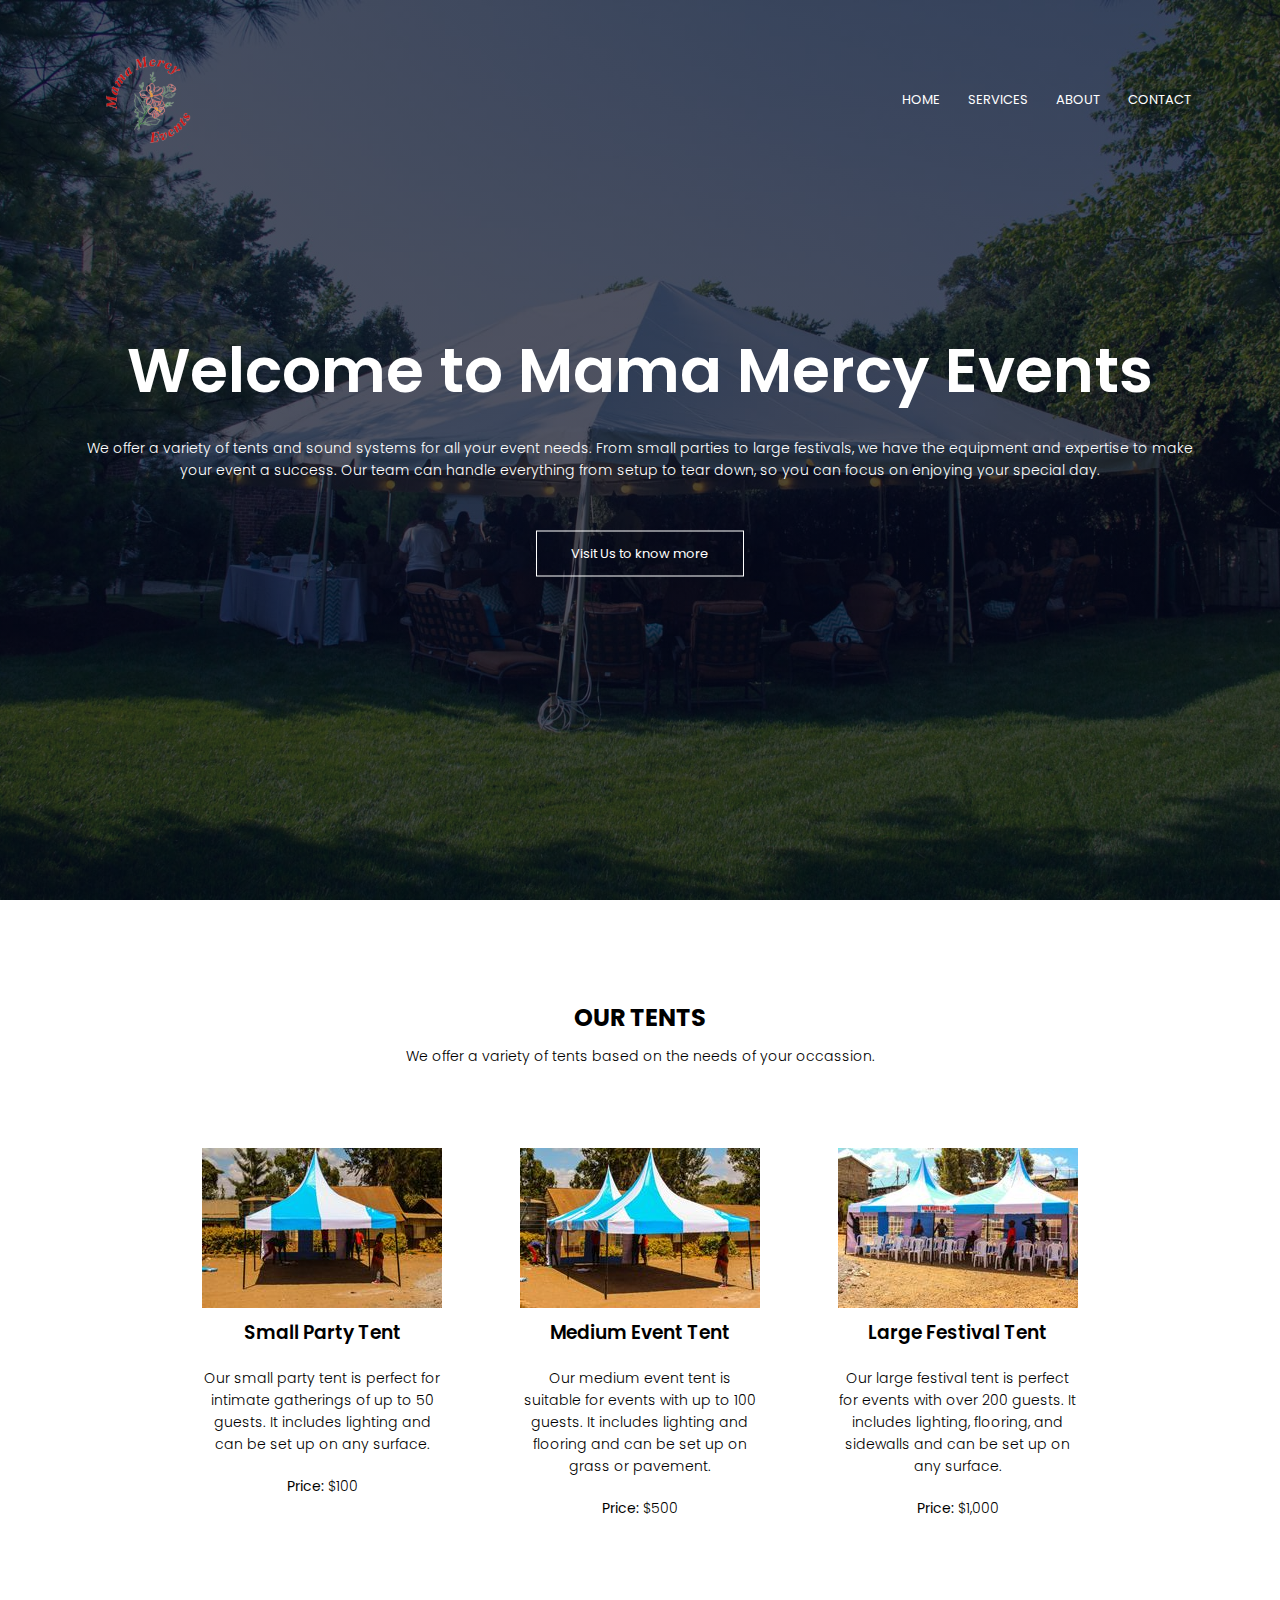
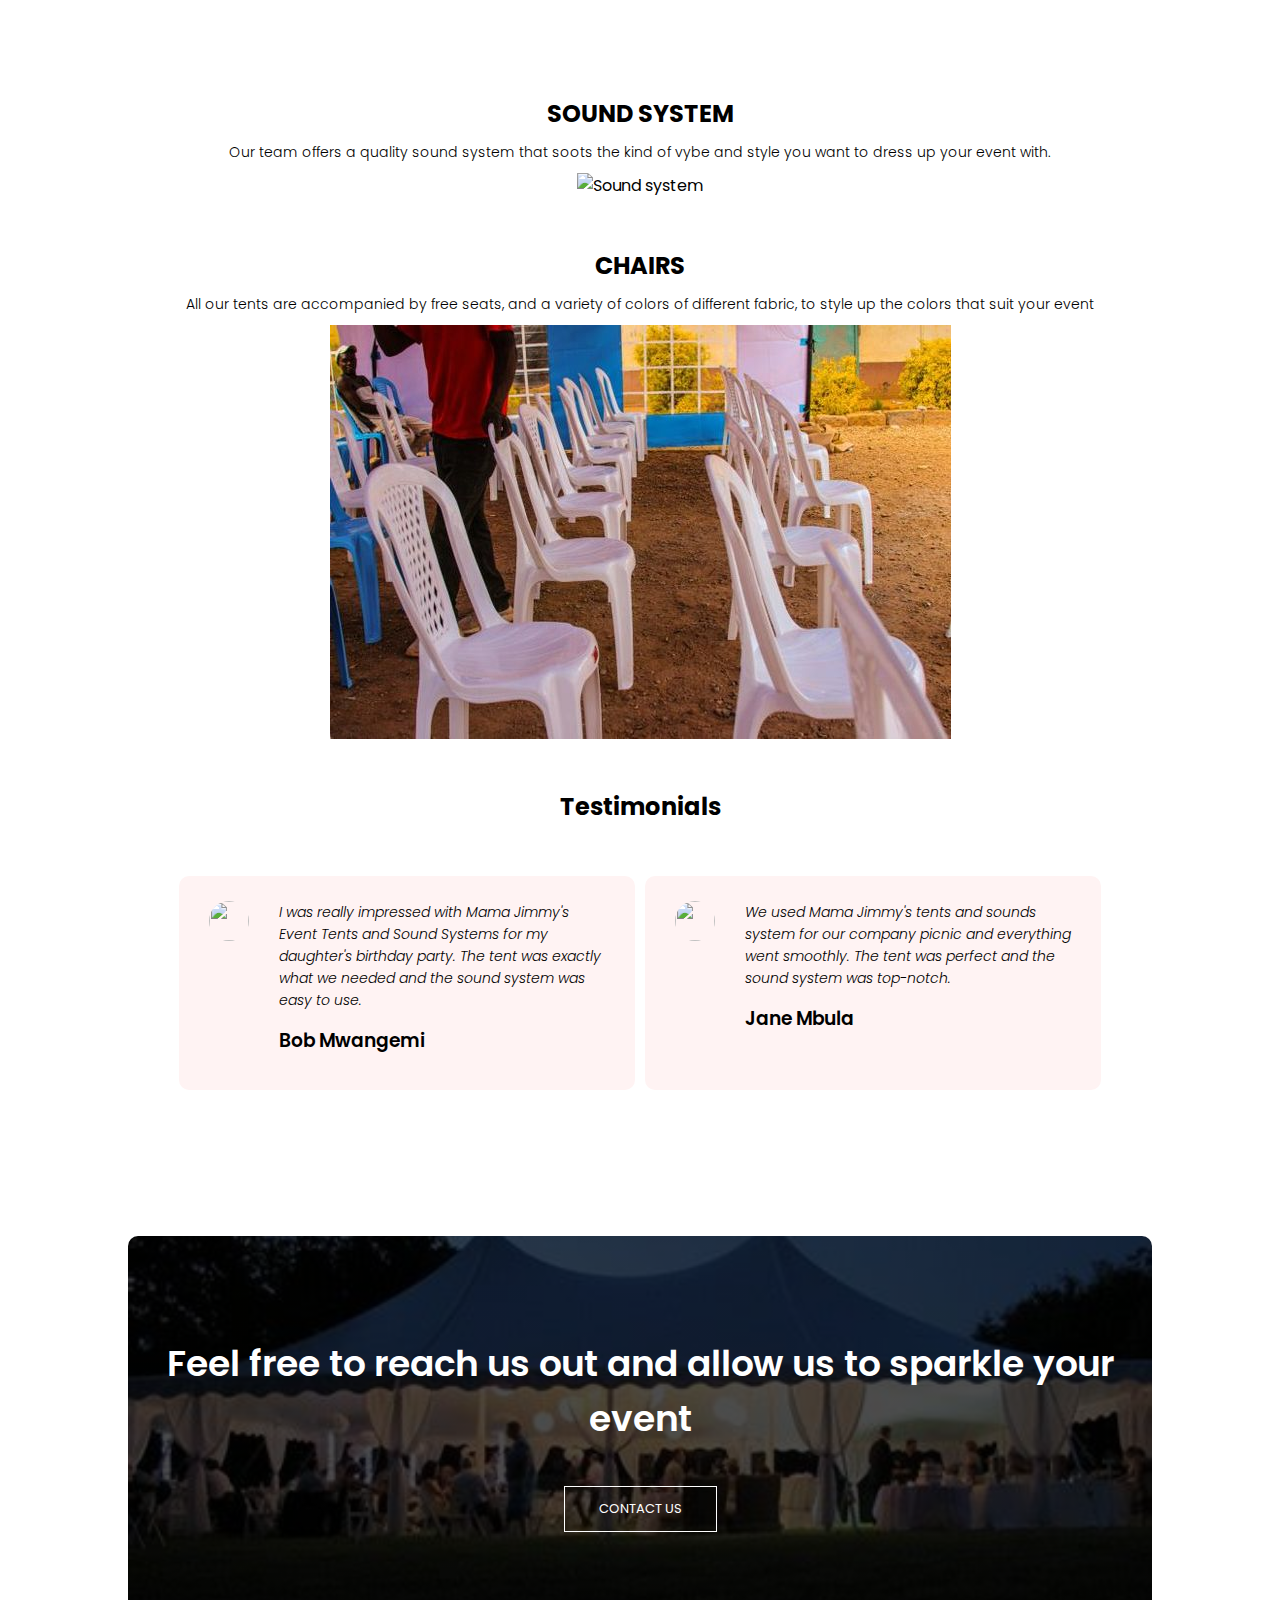
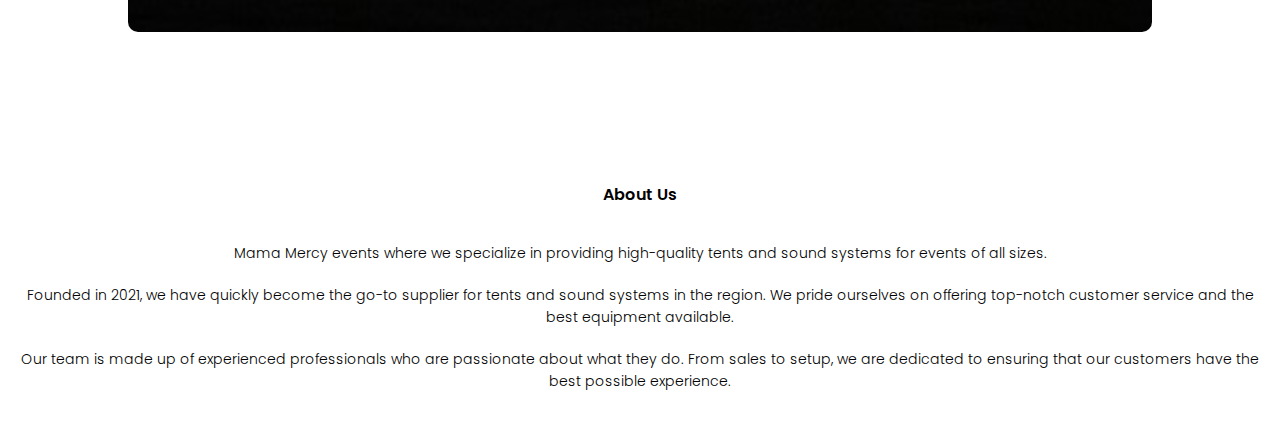
==== index.html @ 9362c0e6 "Tents website" ====
<DOCTYPE html>
<html>
<head>
    <meta name ="viewport" content= "with=device-width, initial-scale=1.0">
    <title>Mama Mercy Events</title>
    <link rel="stylesheet" href="style.css">
    <link rel="preconnect" href="https://fonts.googleapis.com"><link rel="preconnect" href="https://fonts.gstatic.com" crossorigin><link href="https://fonts.googleapis.com/css2?family=Poppins:ital,wght@0,300;0,400;0,600;0,700;1,100&display=swap" rel="stylesheet">
    <script src="https://kit.fontawesome.com/96eaae98c2.js" crossorigin="anonymous"></script>
    <body>
    <section class = "header">
        <nav>
            <a href="index.html"><img src="Images/final logo.png" alt=""></a>
            <div class="nav-links" id="navLinks">
                <i class="fa-solid fa-xmark" onclick="hideMenu()"></i>
                <ul>
                    <li><a href="index.html">HOME</a></li>
                    <li><a href="#tents">SERVICES</a></li>
                    <li><a href="about.html">ABOUT</a></li>
                    <li><a href="contact.html">CONTACT</a></li>

                </ul>
            </div>
            <i class="fa-solid fa-bars" onclick="showMenu()"></i>
        </nav>
    <div class="text-box">
        <h1>Welcome to Mama Mercy Events</h1>
        <p>We offer a variety of tents and sound systems for all your event needs. From small parties to large festivals, we have the equipment and expertise to make your event a success. Our team can handle everything from setup to tear down, so you can focus on enjoying your special day.</p>
        <a href="contact.html" class = "visit-btn">Visit Us to know more</a>
    </div>


    </section>
    <section class="tents" id="tents">
        <h2>OUR TENTS</h2>
        <p>We offer a variety of tents based on the needs of your occassion.</p>
        <div class = "row">
          <div class="tent-col">
            <img src="Images/small.jpg" alt="Small Party Tent" width = "240px" height="160px"/>
            <h3>Small Party Tent</h3>
            <p>Our small party tent is perfect for intimate gatherings of up to 50 guests. It includes lighting and can be set up on any surface. </p>
            <p><strong>Price:</strong> $100</p>
          </div>
          <div class="tent-col">
            <img src="Images/medium.jpg" alt="Medium Event Tent"  width = "240px" height="160px"/>
            <h3>Medium Event Tent</h3>
            <p>Our medium event tent is suitable for events with up to 100 guests. It includes lighting and flooring and can be set up on grass or pavement. </p>
            <p><strong>Price:</strong> $500</p>
          </div>
          <div class="tent-col">
            <img src="Images/large.jpg" alt="Large Festival Tent" width = "240px" height="160px"/>
            <h3>Large Festival Tent</h3>
            <p>Our large festival tent is perfect for events with over 200 guests. It includes lighting, flooring, and sidewalls and can be set up on any surface. </p>
            <p><strong>Price:</strong> $1,000</p>
          </div>
        </div>
      </section>
      <section class="sound">
        <h2> SOUND SYSTEM</h2>
        <p> Our team offers a quality sound system that soots the kind of vybe and style you want to dress up your event with. </p> 
        <img src="" alt="Sound system" />
      </section>
      <section class="chairs">
        <h2> CHAIRS</h2>
        <p> All our tents are accompanied by free seats, and a variety of colors of different fabric, to style up the colors that suit your event  </p>    
        <img src="Images/chairs.jpg" alt="Chairs" />
           
      </section>
      <section class="testimonials">
        <h2> Testimonials</h2>
        <div class = "row">
            <div class = "test-col">
                <img src="">
                <div>
                    <p><em>I was really impressed with  Mama Jimmy's Event Tents and Sound Systems for my daughter's birthday party. The tent was exactly what we needed and the sound system was easy to use.</em></p>
                    <h3>Bob Mwangemi</h3>
                    <i class="fa-solid fa-star"></i>
                    <i class="fa-solid fa-star"></i>
                    <i class="fa-solid fa-star"></i>
                    <i class="fa-solid fa-star"></i>
                    <i class="fa-solid fa-star"></i>
                </div>

            </div>
            <div class = "test-col">
                <img src="">
                <div>
                    <p><em>We used Mama Jimmy's tents and sounds system for our company picnic and everything went smoothly. The tent was perfect and the sound system was top-notch.</em></p>
                    <h3>Jane Mbula</h3>
                    <i class="fa-solid fa-star"></i>
                    <i class="fa-solid fa-star"></i>
                    <i class="fa-solid fa-star"></i>
                    <i class="fa-solid fa-star"></i>
                    <i class="fa-solid fa-star-half-stroke"></i>
                </div>
            </div
        </div>
            
      </section>
      <section class = "cta">
        <h1>Feel free to reach us out and allow us to sparkle your event</h1>
        <a href="contact.html" class="visit-btn">CONTACT US</a>
    
      </section>
      <section class = "footer">
        <h4>About Us</h4>
          <p>Mama Mercy events where we specialize in providing high-quality tents and sound systems for events of all sizes. </p>  
             <p>Founded in 2021, we have quickly become the go-to supplier for tents and sound systems in the region. We pride ourselves on offering top-notch customer service and the best equipment available.</p>
              <p>Our team is made up of experienced professionals who are passionate about what they do. From sales to setup, we are dedicated to ensuring that our customers have the best possible experience.</p> 
        <div class = "icons">
            <i class="fa-brands fa-facebook"></i>
            <i class="fa-brands fa-twitter"></i>
            <i class="fa-brands fa-instagram"></i>

        </div>
      </section>








<!--------Javascript for Toggle Menu------->
    <script>

        var navLinks = document.getElementById("navLinks");

        function showMenu(){
            navLinks.style.right = "0";
        }
            function hideMenu(){
            navLinks.style.right = "-200px";
        }
    </script>
</body>
</html>
---- style.css ----
*{
    margin: 0;
    padding: 0;
    font-family:'Poppins', sans-serif;
}
.header{
    min-height: 100vh;
    width: 100%;
    background-image:linear-gradient(rgba(4,9,30,0.7), rgba(4,9,30,0.7)), url(Images/Background.jpg) ;
    background-size: cover;
    background-position: center;
    position: relative;
}

nav{
    display: flex;
    padding: 2% 6%;
    justify-content: space-between ;
    align-items: center;
    

}

nav img{
    width: 150px;

}

.nav-links{
    flex: 1;
    text-align: right;
}
 .nav-links ul li{
    list-style: none;
    display: inline-block;
    padding: 8px 12px;
    position: relative;
}
.nav-links ul li a{
    color: white;
    text-decoration: none;
    font-size: 13px;
}

.nav-links ul li::after{
    content: '';
    width: 0%;
    height: 2px;
    background: #f44336;
    display: block;
    margin: auto;
    transition: 0.5s;
}
.nav-links ul li:hover::after{
    width: 100%;

}

.text-box{
    width: 90%;
    color: #fff;
    position: absolute;
    top: 50%;
    left: 50%;
    transform: translate(-50%, -50%);
    text-align: center;
}

.text-box h1{
    font-size: 62px;
}
.text-box p{
    margin: 10px 0 40px;
    font-size: 14px;
    color: #fff;
}

.visit-btn{
    display: inline-block;
    text-decoration: none;
    color: #fff;
    border: 1px solid #fff;
    padding: 12px 34px;
    font-size: 13px;
    background: transparent;
    position: relative;
    cursor: pointer;
}
.visit-btn:hover{
    border: 1px solid #f44336;
    background: #f44336;
    transition: 1s;

}

nav .fa{
    display: none;    /* x and bar are still shown */
}
@media(max-width: 700px)
    {
    .text-box h1{
        font-size: 20px ;
    }
    .nav-links ul li{
        display: block;
    }
    .nav-links{
        position: fixed;
        background: #f44336;
        height: 100vh;
        width: 200px;
        top: 0;
        right: -200px;
        text-align: left;
        z-index: 2;
        transition: 1s;
    }
    nav .fa{
        display: block;
        color: #fff;
        margin: 10px;
        font-size: 22px;
        cursor: pointer;
    }
    .nav-links ul{
        padding: 30px;

    }
}
/*-----------tents -------*/
.tents{
    width: 80%;
    margin: auto;
    text-align: center;
    padding-top: 100px ;
    background-color: white;
    background-position: 0%;
    background-size: auto;
}
h1{
    font-size: 36px;
    font-weight: 600;
}
p{
    font-size: 14px;
    font-weight: 300;
    line-height: 22px;
    padding: 10px ;
}

.row{
    margin: 5%;
    display: flex;
    justify-content: space-between;
}
.tent-col{
    flex-basis: 31% ;
    background: white;
    border-radius: 10px;
    margin-bottom: 5%;
    padding: 20px 12px;
    box-sizing: border-box ;
    transition: 0.5s;
}

h3{
    text-align: center;
    font-weight: 600;
    margin: 10px 0 ;
}

.tent-col:hover{
    box-shadow:0 0 20px 0px rgba(0,0,0,0.2);
}

@media (max-width:700px) {
    .row{
        flex-direction: column;
    }
}

.sound{
    width: 80%;
    margin: auto;
    text-align: center;
    padding-top: 50px;
}
.chairs{
    width: 80%;
    margin: auto;
    text-align: center;
    padding-top: 50px;
}
.testimonials{
    width: 80%;
    margin: auto;
    text-align: center;
    padding-top: 50px;
}
.test-col{
    flex-basis: 44%;
    border-radius: 10px;
    margin-bottom: 5%;
    text-align: left;
    background: #fff3f3;
    padding: 25px;
    cursor: pointer;
    display: flex;
}
.test-col img{
    height: 40px;
    margin-left: 5px;
    margin-right: 30px;
    border-radius: 50%;
}
.test-col p{
    padding: 0;
}
.test-col h3{
    margin-top: 15px;
    text-align: left;
}
.test-col .fa{     /* change stars color*/
    color: #f44336;
}

@media(max-width: 700px){
    .test-col img{
        margin-left: 0px;
        margin-right: 15px;
    }
}

.cta{
    margin: 100px auto;
    width: 80%;
    background-image: linear-gradient(rgba(0,0,0,0.7), rgba(0,0,0,0.7)), url(Images/background.jpeg);
    background-position: center;
    background-size: cover;
    border-radius: 10px;
    text-align: center;
    padding: 100px 0;
}
.cta h1{
    color: #fff;
    margin-bottom: 40px;
    padding: 0;
}

@media(max-width: 700px){
    .cta h1{
        font-size: 24px;
    }
}
.footer{
    width: 100%;
    text-align: center;
    padding: 30px 0;
}
.footer h4{
    margin-bottom: 25px;
    margin-top: 20px;
    font-weight: 600;
}
.icons .fa{
    color: #f44336;
    margin: 0 13px;
    cursor: pointer;
    padding: 18px 0;
}

/*about us page*/
.sub-header{
    height: 100vh;
    width: 100%;
    background-image: linear-gradient(rgba(4,9,30,0.7), rgba(4,9,30,0.7)),url(Images/Background2.jpeg);
    background-position: center;
    background-size: cover;
    text-align: center;
    color: #fff;
}
.sub-header h1{
    margin-top: 100px;
}
.about-us{
    width: 80%;
    margin: auto;
    padding-top: 80px;
    padding-bottom: 50px;
    display: flex;
   
}

.about-col{
    flex-basis: 48%;
    padding: 30px 2px;
   
}

.about-col img{
    width: 100%;
    height: 50%;
}
.about-col h1{
    padding: 0;
}
.about-col p{
    padding: 15px;
}
.red-btn{
    border: 1px solid #f44336;
    background: transparent;
    color: #f44336;
}
.red-btn:hover{
    color: #fff;
}

/*contact page*/
.location{
    width: 80%;
    margin: auto;
    padding: 80px 0 ;
}
.location iframe{
    width: 100%;
}
.contact-us{
    width: 80%;
    margin: aut0;
}
.contact-col{
    flex-basis: 48;
    margin-bottom: 30px;
    text-align: center;
}
.contact-col div{
    display: flex;
    align-items: center;
    margin-bottom: 40px;
}
.contact-col div .fa{
    font-size: 28px;
    color: #f44336;
    margin: 10px;
    margin-right: 30px;
}
.contact-col div p{
    padding: 0;
}
.contact-col div h5{
    font-size: 20px;
    margin-bottom: 5px;
    color: #555;
    font-weight: 400;

}

.contact-col input, .contact-col textarea{
    width: 100%;
    padding: 15px;
    margin-bottom: 17px;
    outline: none;
    border: 1px solid #ccc;
    display: flex;
    box-sizing: border-box;
}
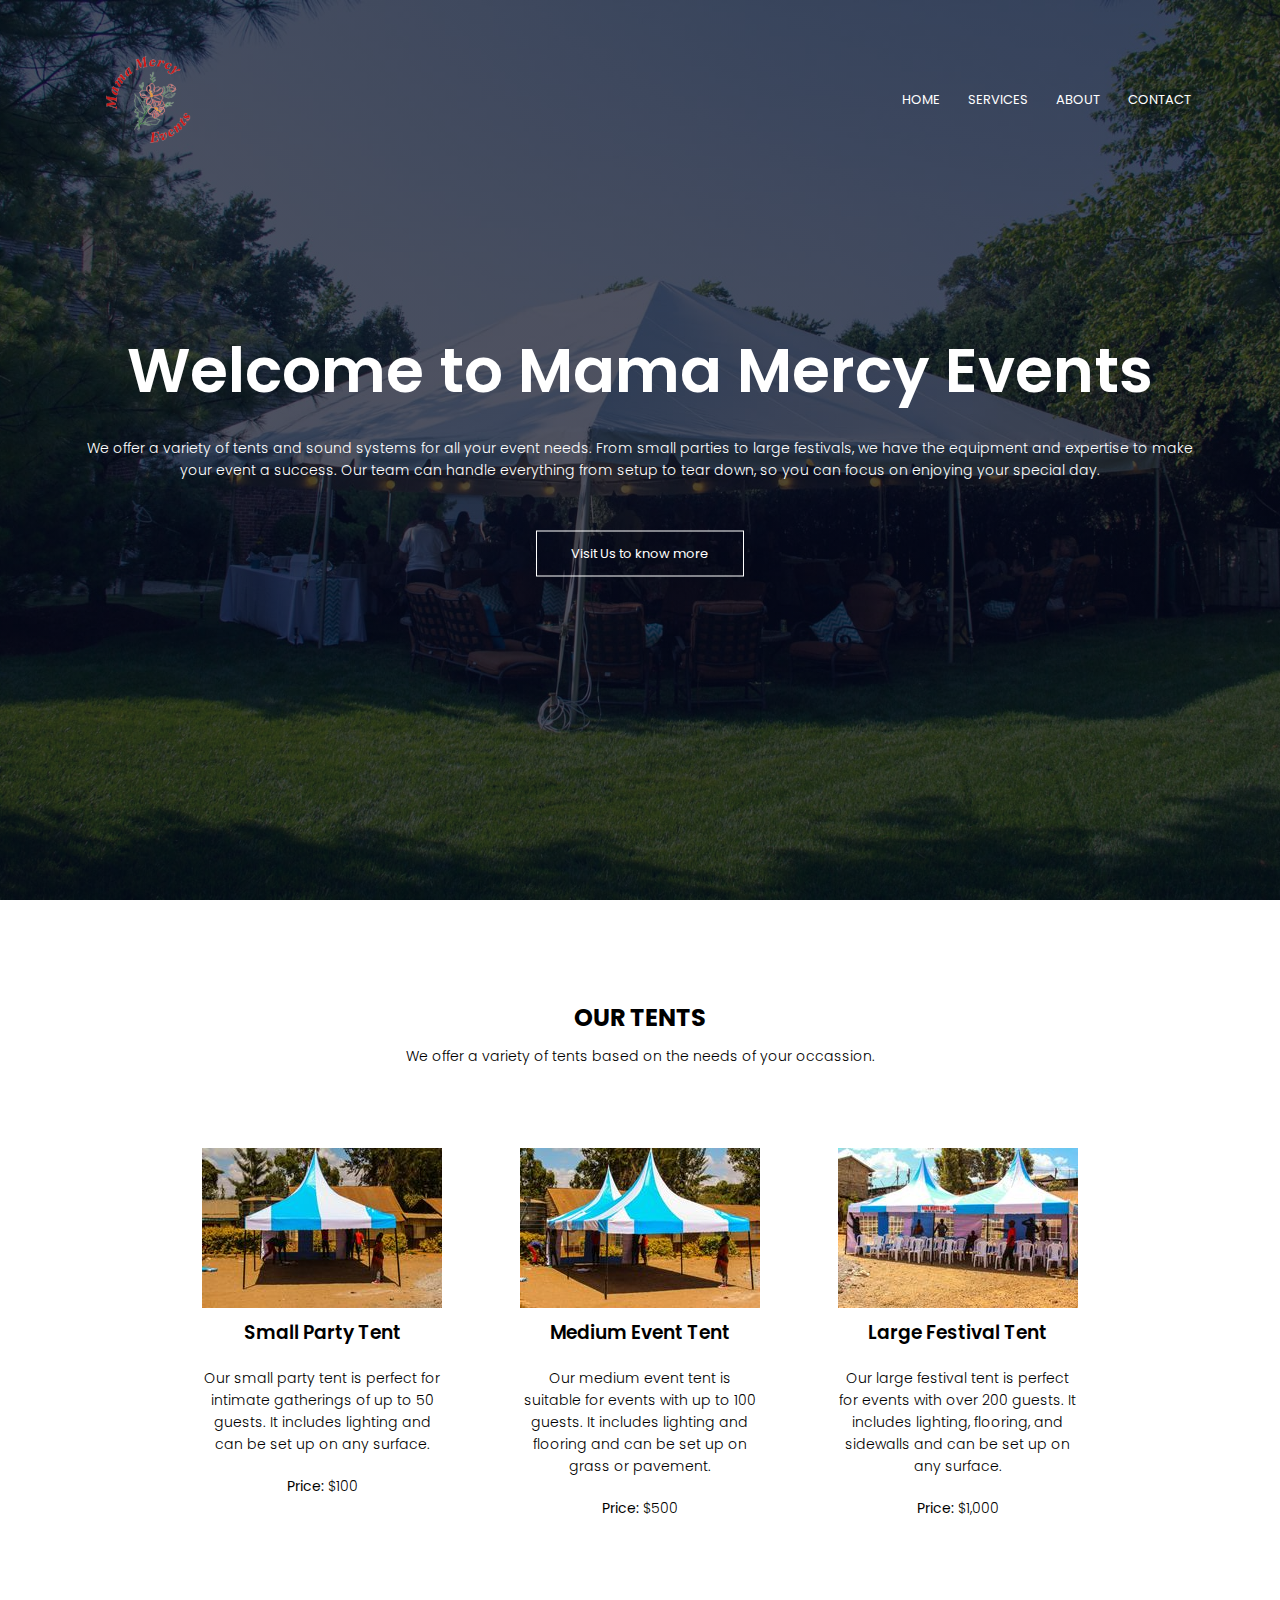
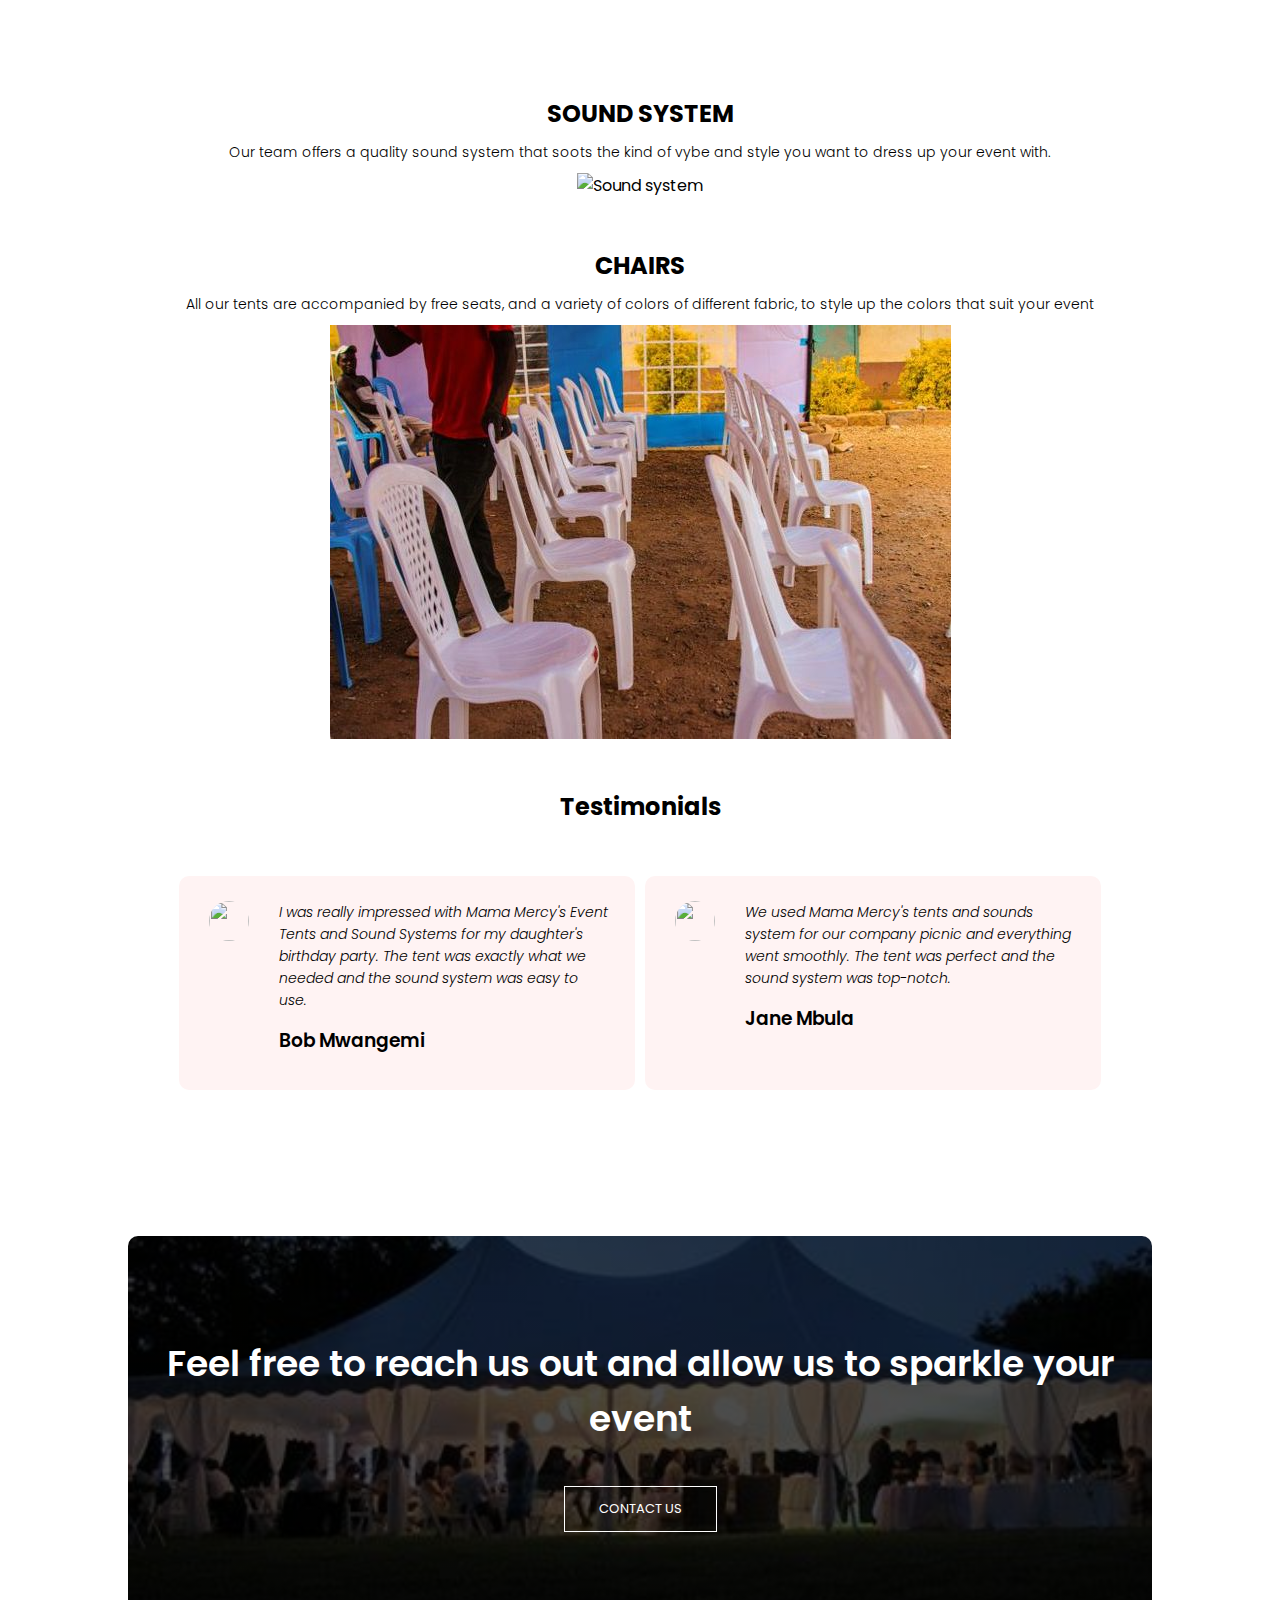
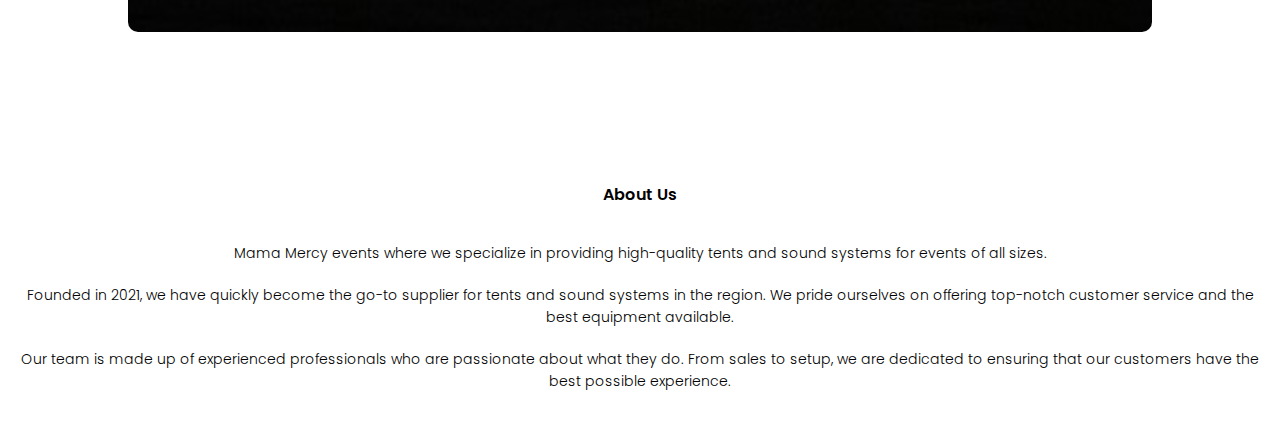
==== commit cd05eb4e: "changed index.html" ====
--- a/index.html
+++ b/index.html
@@ -71,7 +71,7 @@
             <div class = "test-col">
                 <img src="">
                 <div>
-                    <p><em>I was really impressed with  Mama Jimmy's Event Tents and Sound Systems for my daughter's birthday party. The tent was exactly what we needed and the sound system was easy to use.</em></p>
+                    <p><em>I was really impressed with  Mama Mercy's Event Tents and Sound Systems for my daughter's birthday party. The tent was exactly what we needed and the sound system was easy to use.</em></p>
                     <h3>Bob Mwangemi</h3>
                     <i class="fa-solid fa-star"></i>
                     <i class="fa-solid fa-star"></i>
@@ -84,7 +84,7 @@
             <div class = "test-col">
                 <img src="">
                 <div>
-                    <p><em>We used Mama Jimmy's tents and sounds system for our company picnic and everything went smoothly. The tent was perfect and the sound system was top-notch.</em></p>
+                    <p><em>We used Mama Mercy's tents and sounds system for our company picnic and everything went smoothly. The tent was perfect and the sound system was top-notch.</em></p>
                     <h3>Jane Mbula</h3>
                     <i class="fa-solid fa-star"></i>
                     <i class="fa-solid fa-star"></i>
--- a/style.css
+++ b/style.css
@@ -262,11 +262,15 @@
     margin-top: 20px;
     font-weight: 600;
 }
-.icons .fa{
-    color: #f44336;
+.icons {
+    /* color: #f44336;
     margin: 0 13px;
     cursor: pointer;
-    padding: 18px 0;
+    padding: 18px 0; */
+    display : flex;
+    justify-content : space-between;
+    padding-left: 35%;
+    padding-right: 35%;
 }
 
 /*about us page*/
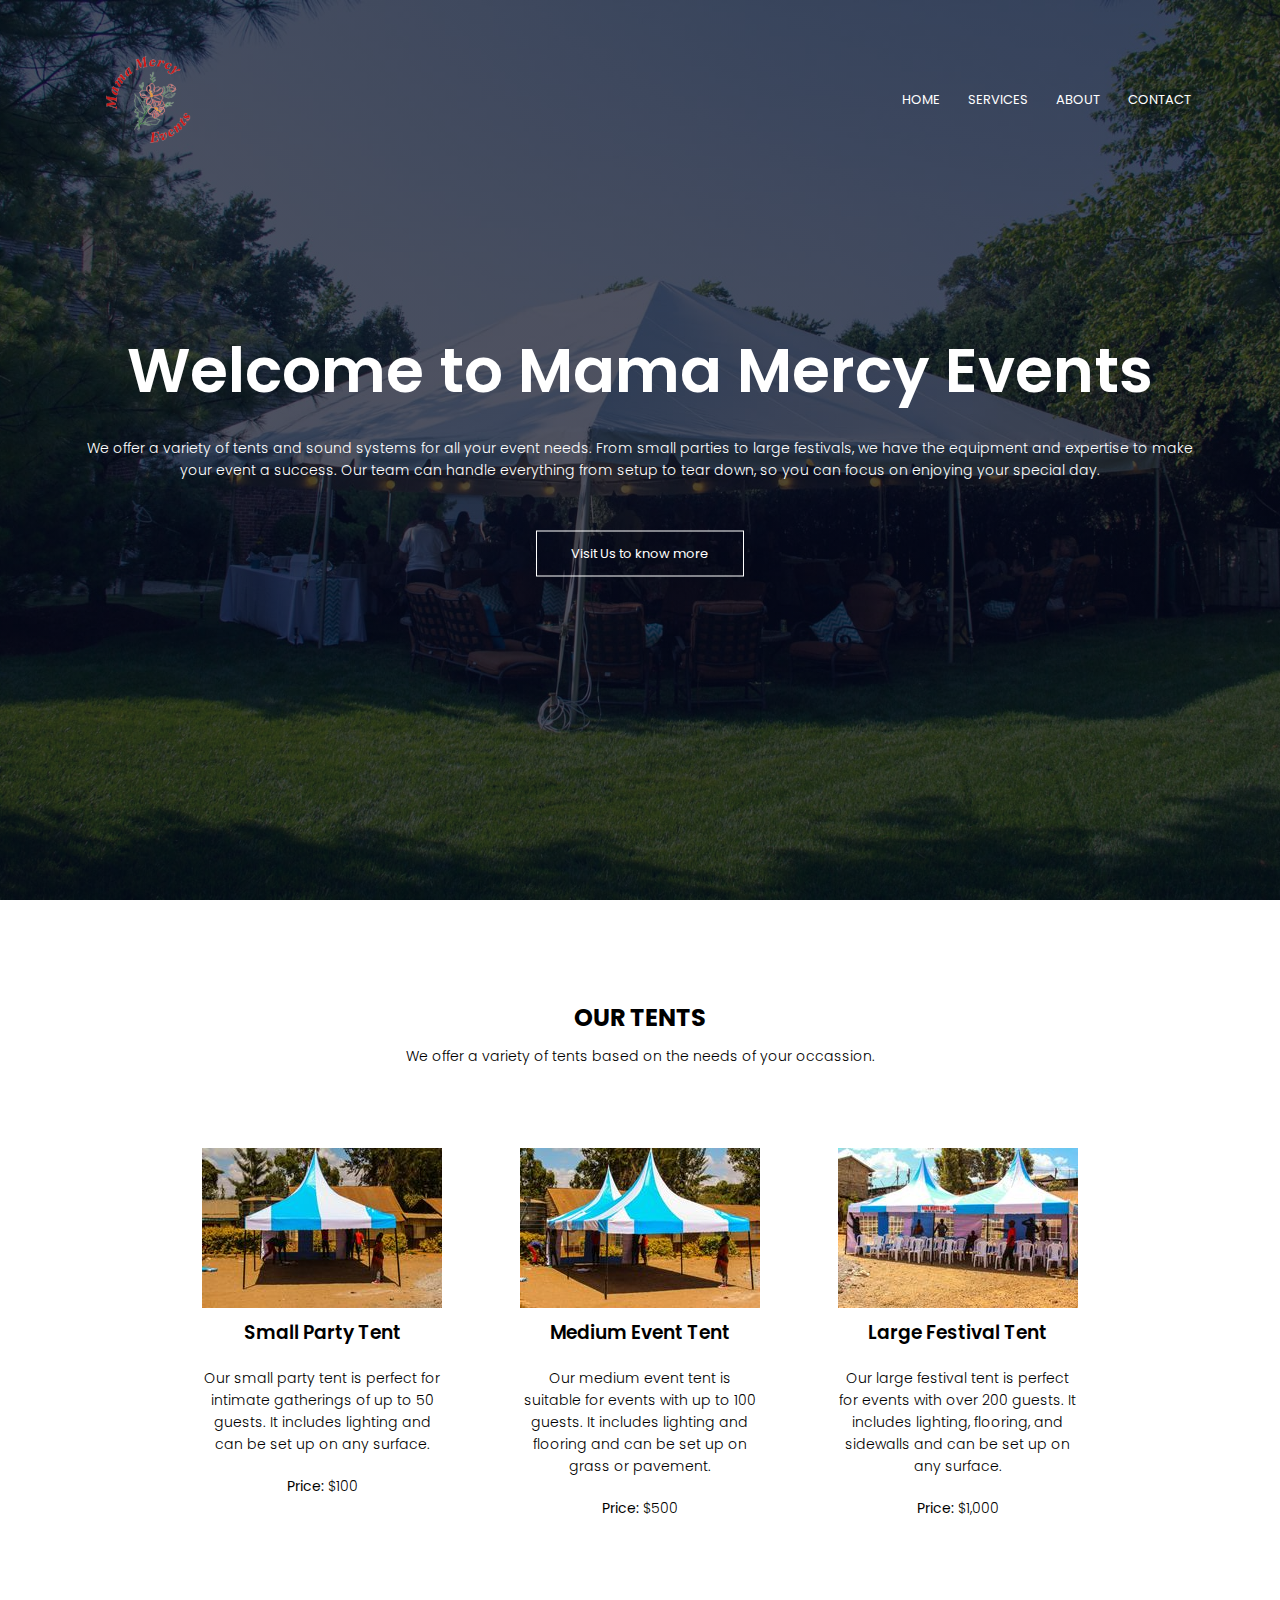
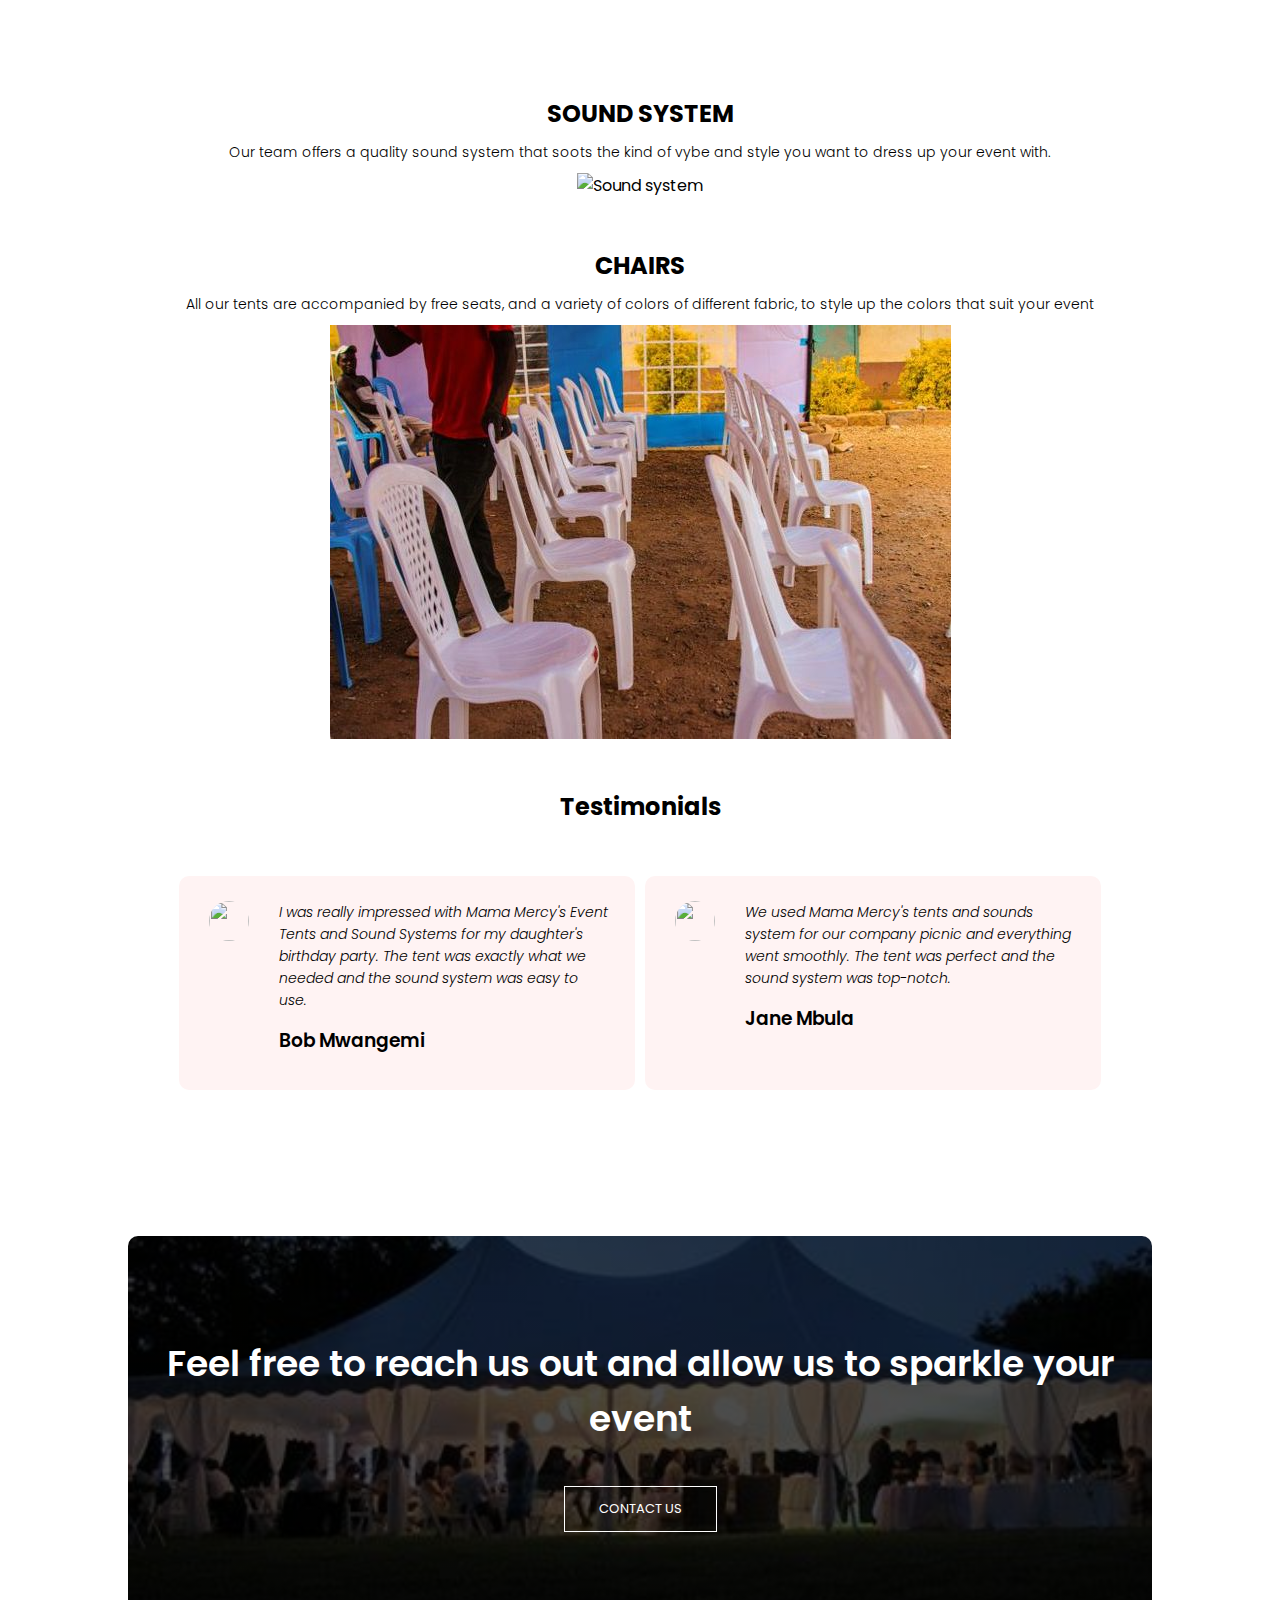
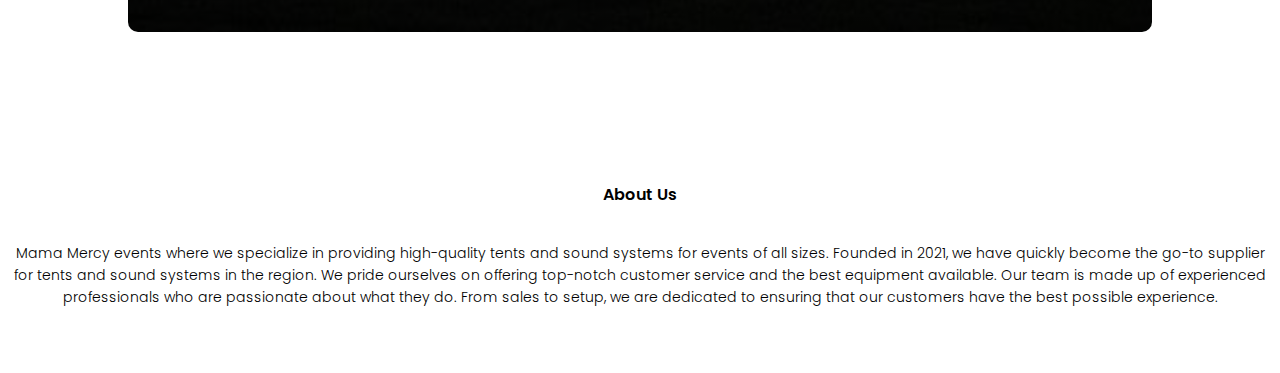
==== commit 4c9f0996: "Contact changes" ====
--- a/index.html
+++ b/index.html
@@ -103,9 +103,9 @@
       </section>
       <section class = "footer">
         <h4>About Us</h4>
-          <p>Mama Mercy events where we specialize in providing high-quality tents and sound systems for events of all sizes. </p>  
-             <p>Founded in 2021, we have quickly become the go-to supplier for tents and sound systems in the region. We pride ourselves on offering top-notch customer service and the best equipment available.</p>
-              <p>Our team is made up of experienced professionals who are passionate about what they do. From sales to setup, we are dedicated to ensuring that our customers have the best possible experience.</p> 
+          <p>Mama Mercy events where we specialize in providing high-quality tents and sound systems for events of all sizes.
+             Founded in 2021, we have quickly become the go-to supplier for tents and sound systems in the region. We pride ourselves on offering top-notch customer service and the best equipment available.
+              Our team is made up of experienced professionals who are passionate about what they do. From sales to setup, we are dedicated to ensuring that our customers have the best possible experience.</p> <br>
         <div class = "icons">
             <i class="fa-brands fa-facebook"></i>
             <i class="fa-brands fa-twitter"></i>
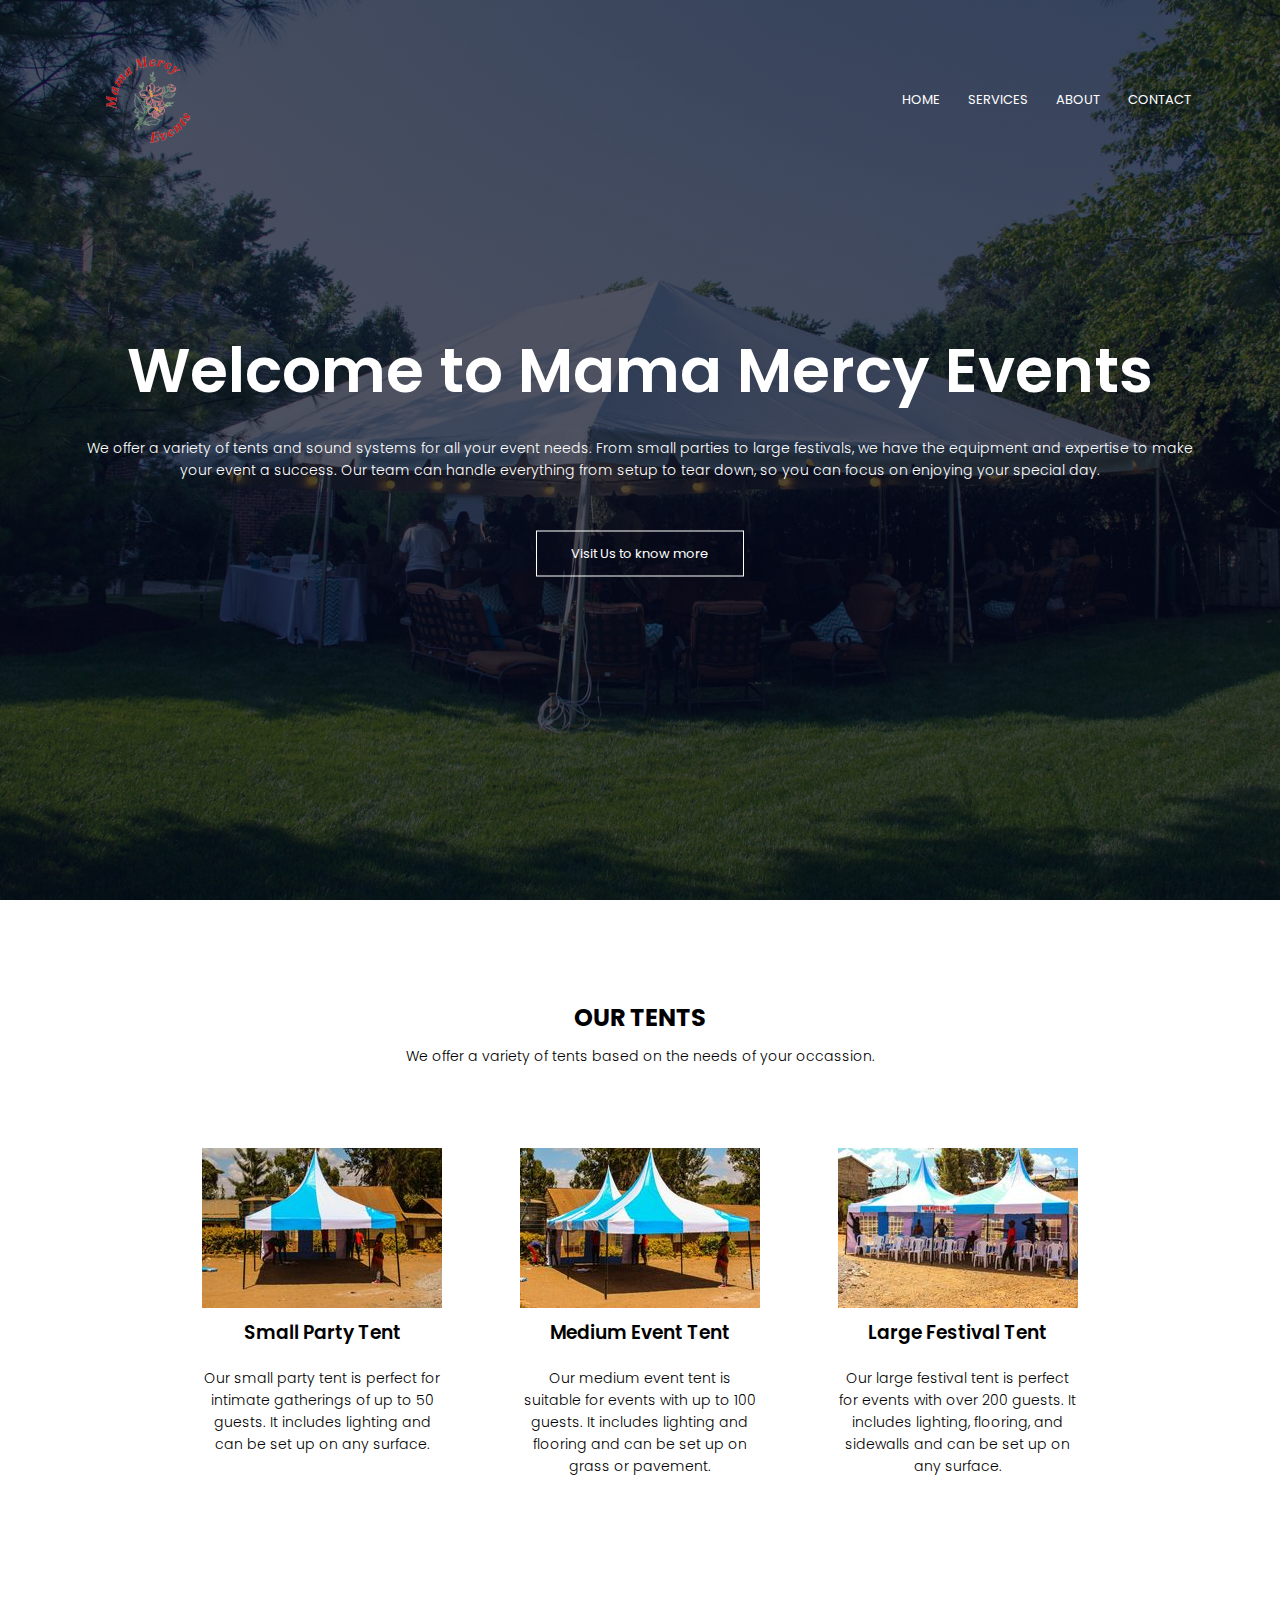
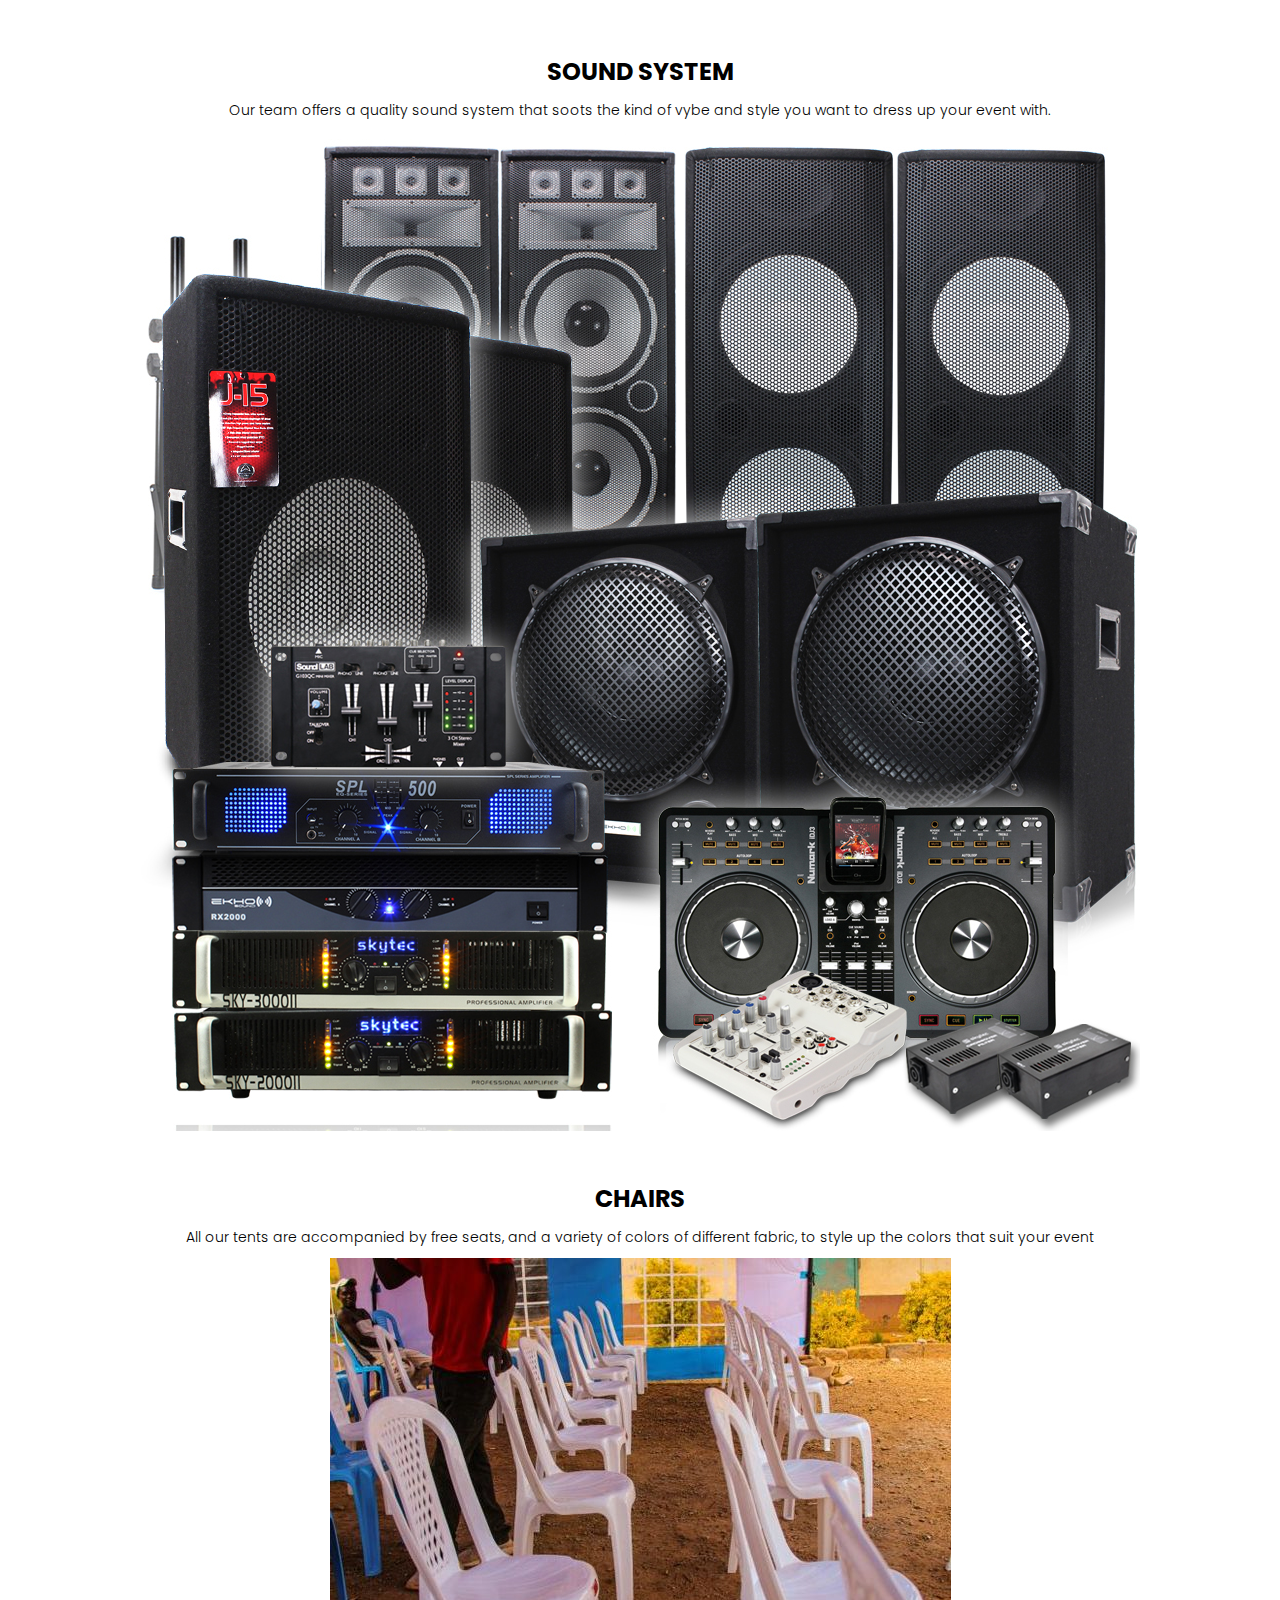
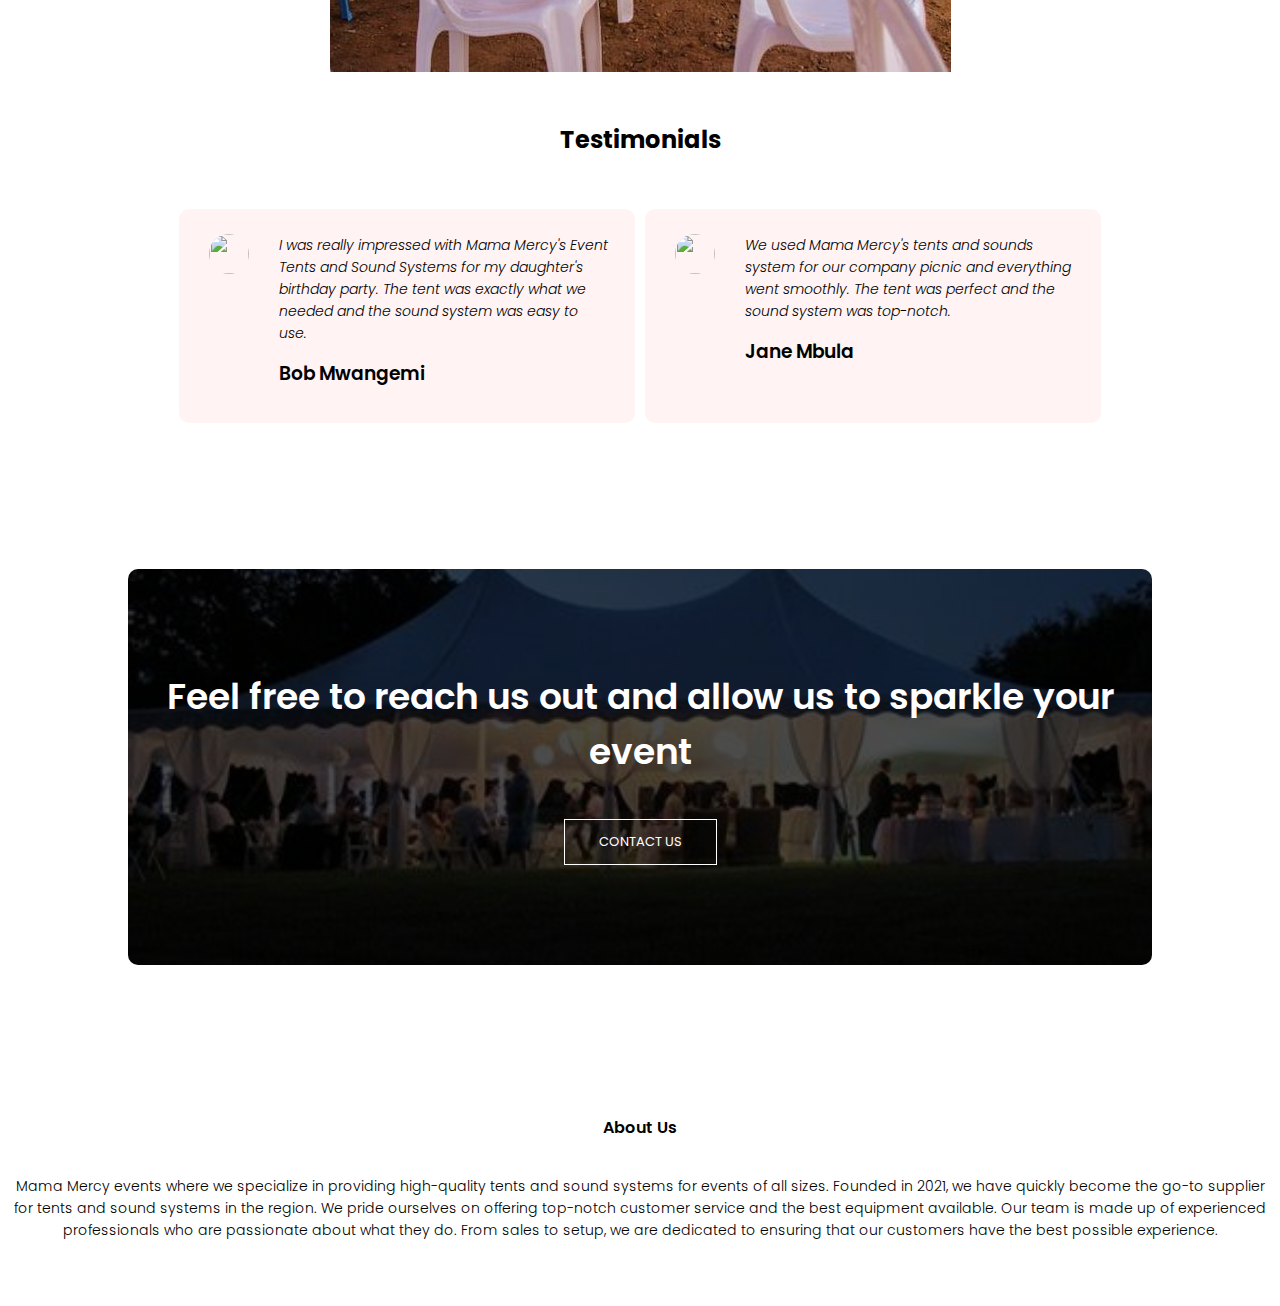
==== commit 355041dc: "Made changes to index" ====
--- a/index.html
+++ b/index.html
@@ -38,26 +38,23 @@
             <img src="Images/small.jpg" alt="Small Party Tent" width = "240px" height="160px"/>
             <h3>Small Party Tent</h3>
             <p>Our small party tent is perfect for intimate gatherings of up to 50 guests. It includes lighting and can be set up on any surface. </p>
-            <p><strong>Price:</strong> $100</p>
           </div>
           <div class="tent-col">
             <img src="Images/medium.jpg" alt="Medium Event Tent"  width = "240px" height="160px"/>
             <h3>Medium Event Tent</h3>
             <p>Our medium event tent is suitable for events with up to 100 guests. It includes lighting and flooring and can be set up on grass or pavement. </p>
-            <p><strong>Price:</strong> $500</p>
           </div>
           <div class="tent-col">
             <img src="Images/large.jpg" alt="Large Festival Tent" width = "240px" height="160px"/>
             <h3>Large Festival Tent</h3>
             <p>Our large festival tent is perfect for events with over 200 guests. It includes lighting, flooring, and sidewalls and can be set up on any surface. </p>
-            <p><strong>Price:</strong> $1,000</p>
           </div>
         </div>
       </section>
       <section class="sound">
         <h2> SOUND SYSTEM</h2>
         <p> Our team offers a quality sound system that soots the kind of vybe and style you want to dress up your event with. </p> 
-        <img src="" alt="Sound system" />
+        <img src="Images/speaker.jpeg" alt="Sound system" />
       </section>
       <section class="chairs">
         <h2> CHAIRS</h2>
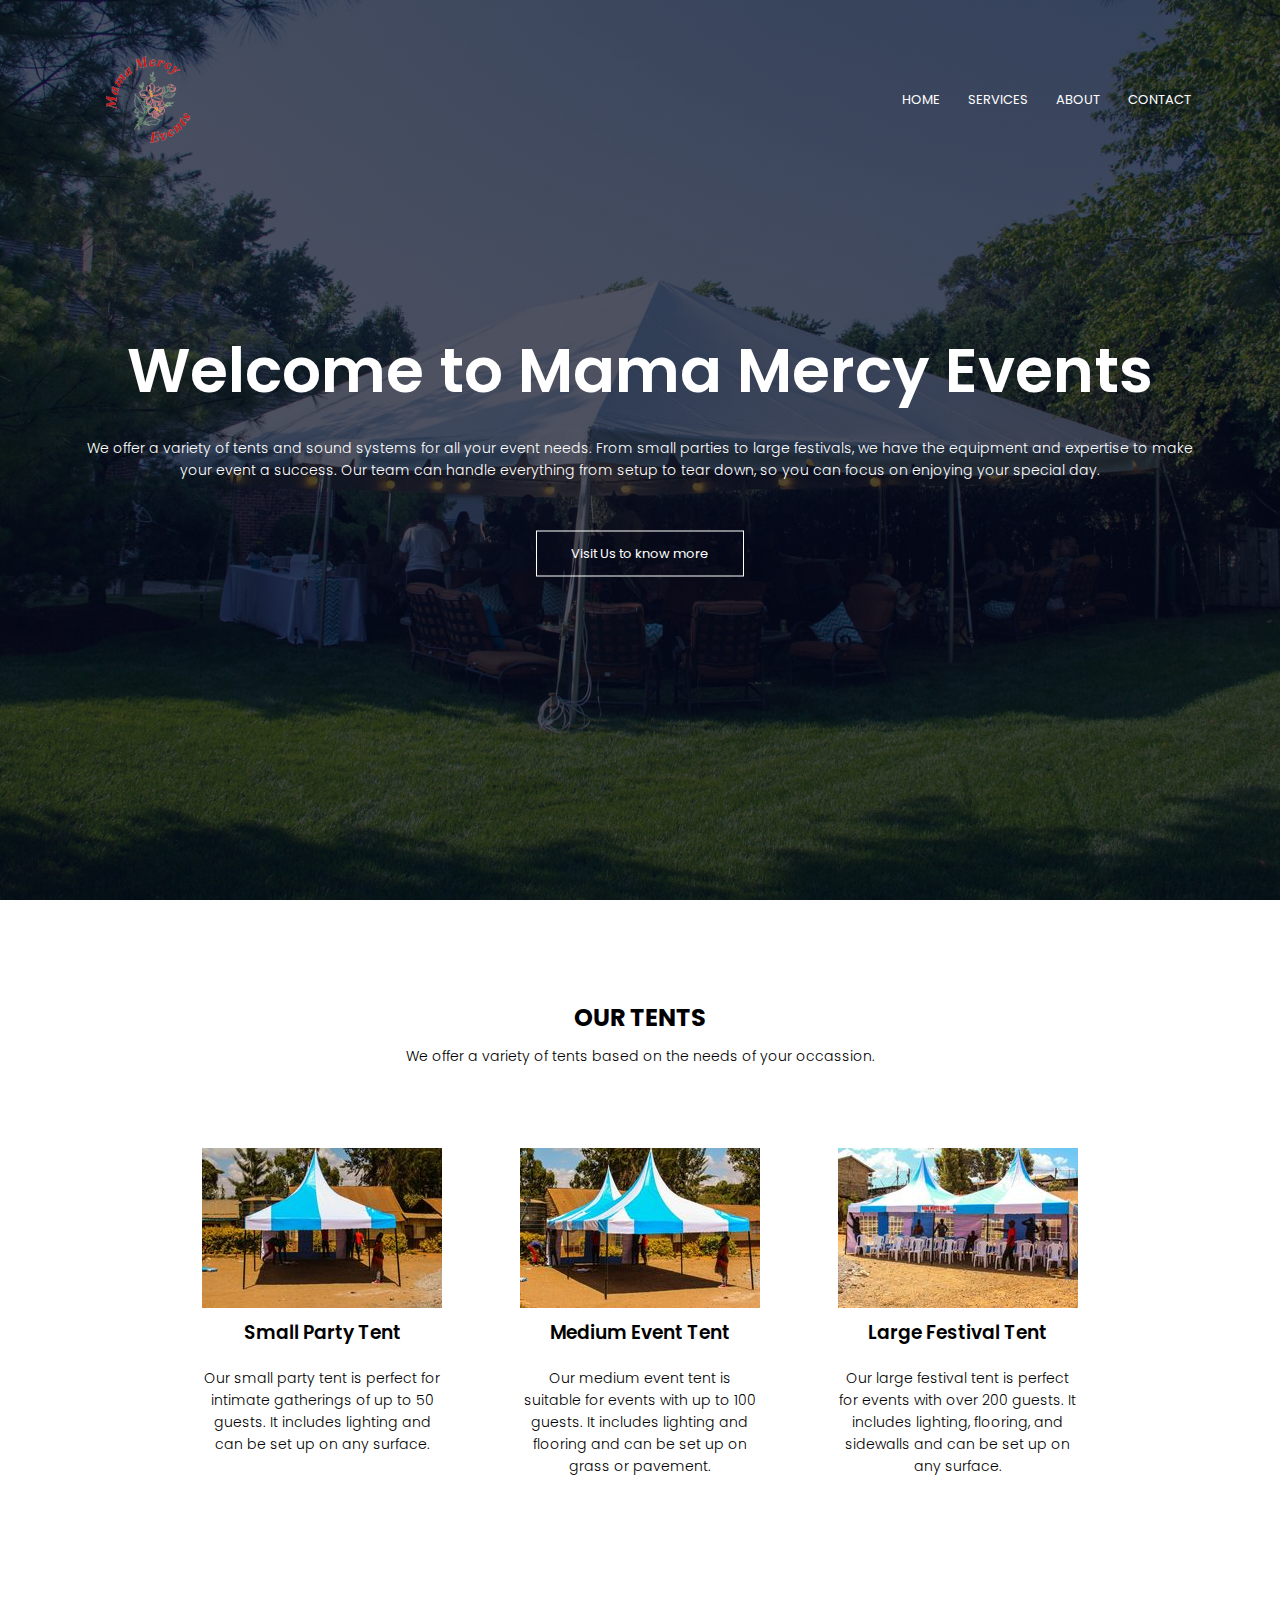
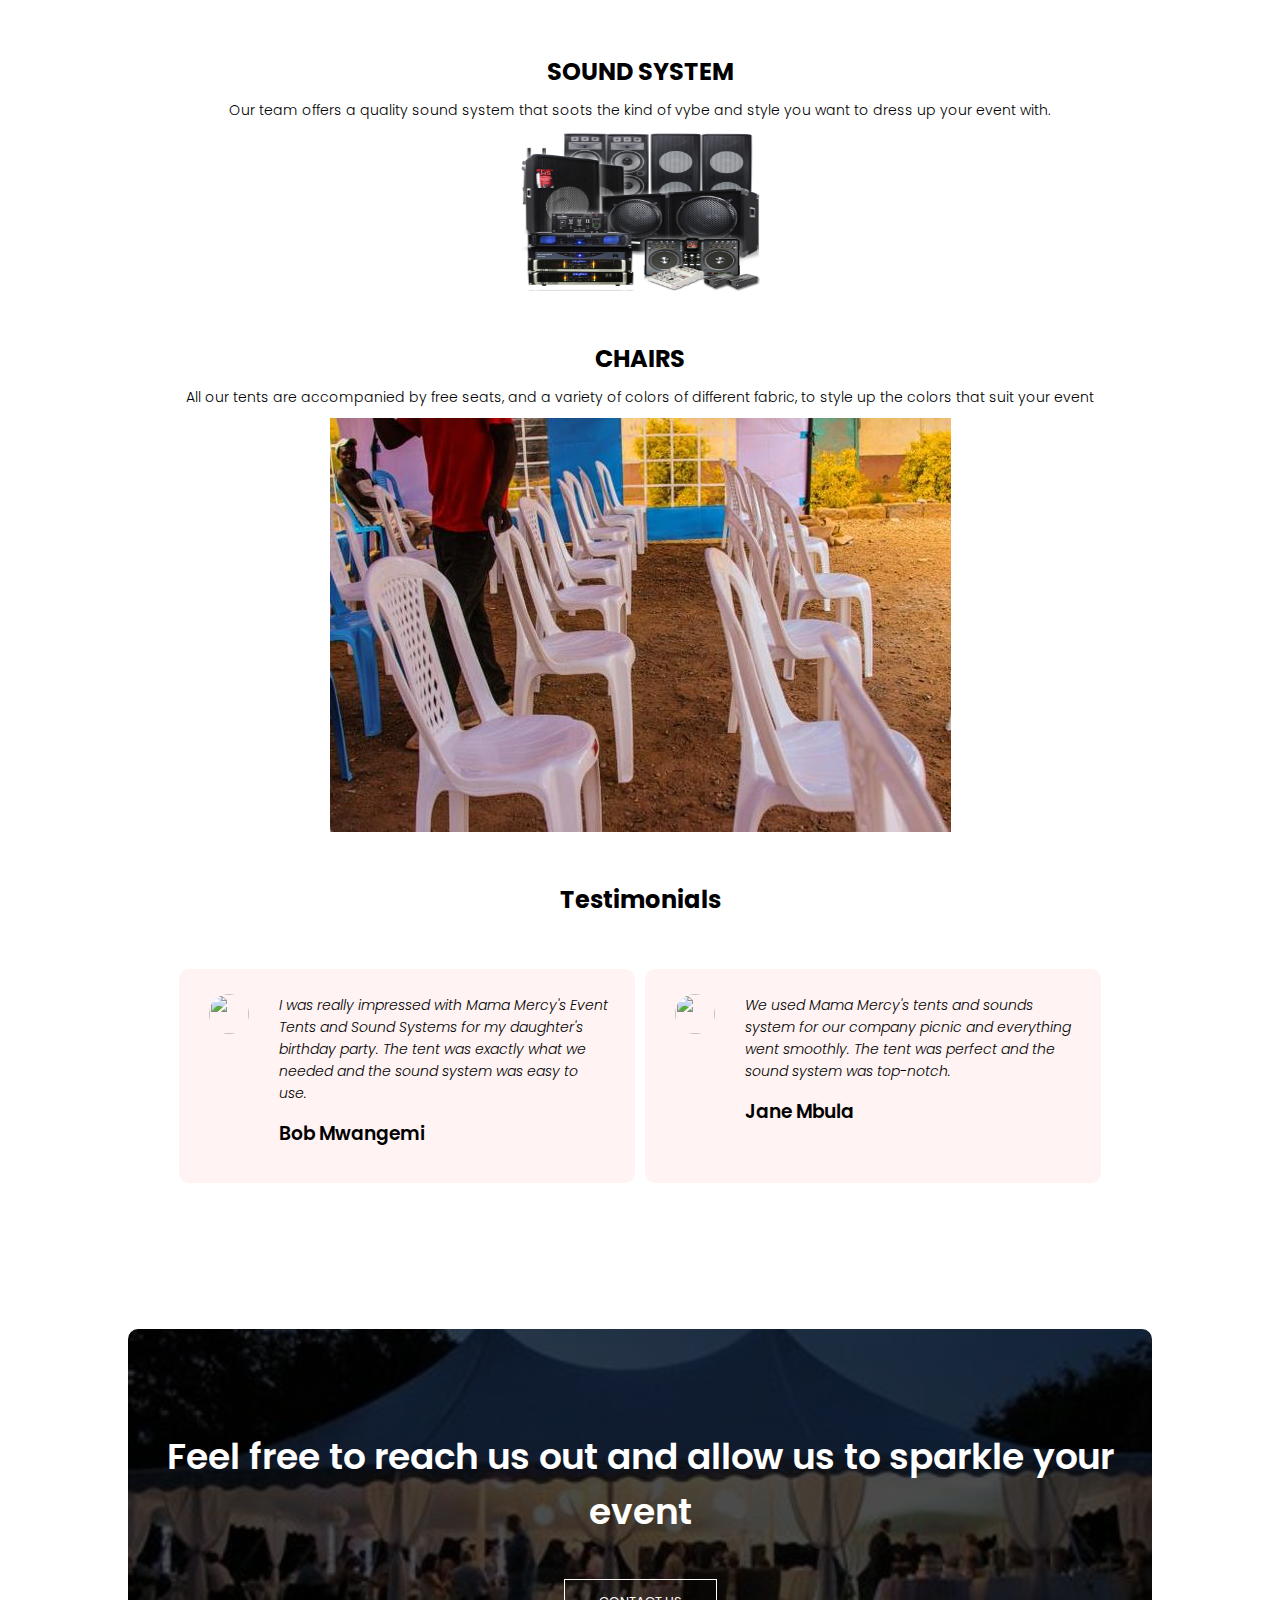
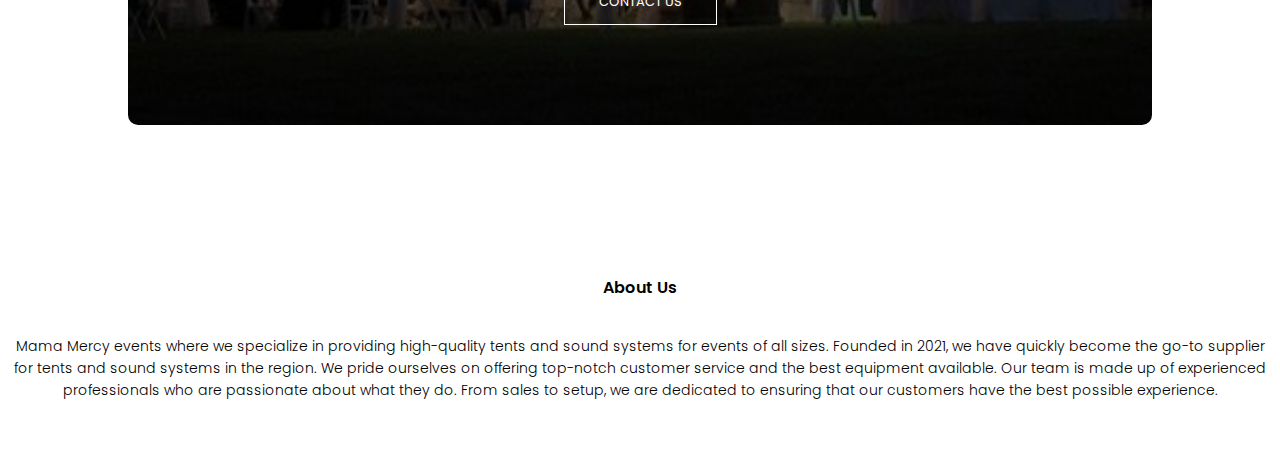
==== commit 07e15f9d: "modiied index" ====
--- a/index.html
+++ b/index.html
@@ -54,7 +54,7 @@
       <section class="sound">
         <h2> SOUND SYSTEM</h2>
         <p> Our team offers a quality sound system that soots the kind of vybe and style you want to dress up your event with. </p> 
-        <img src="Images/speaker.jpeg" alt="Sound system" />
+        <img src="Images/speaker.jpeg" alt="Sound system" width="240px" height="160px" />
       </section>
       <section class="chairs">
         <h2> CHAIRS</h2>
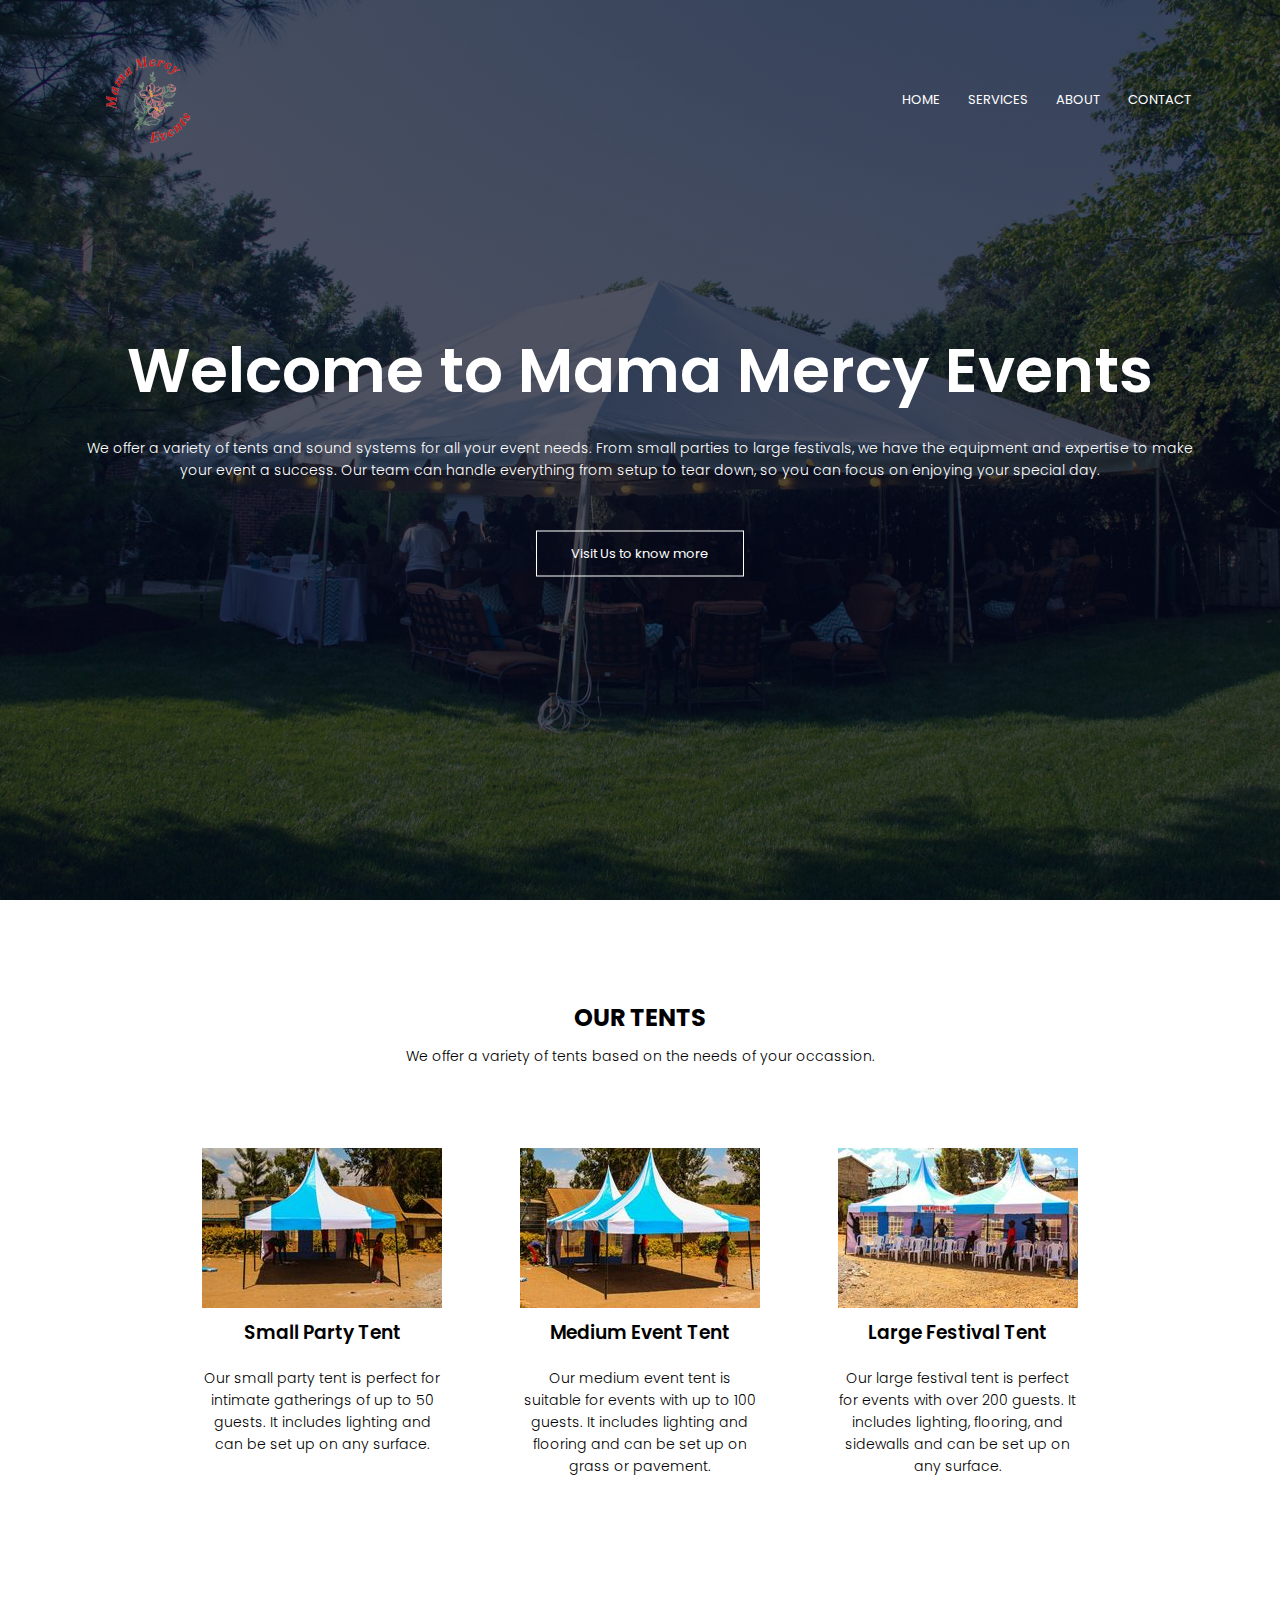
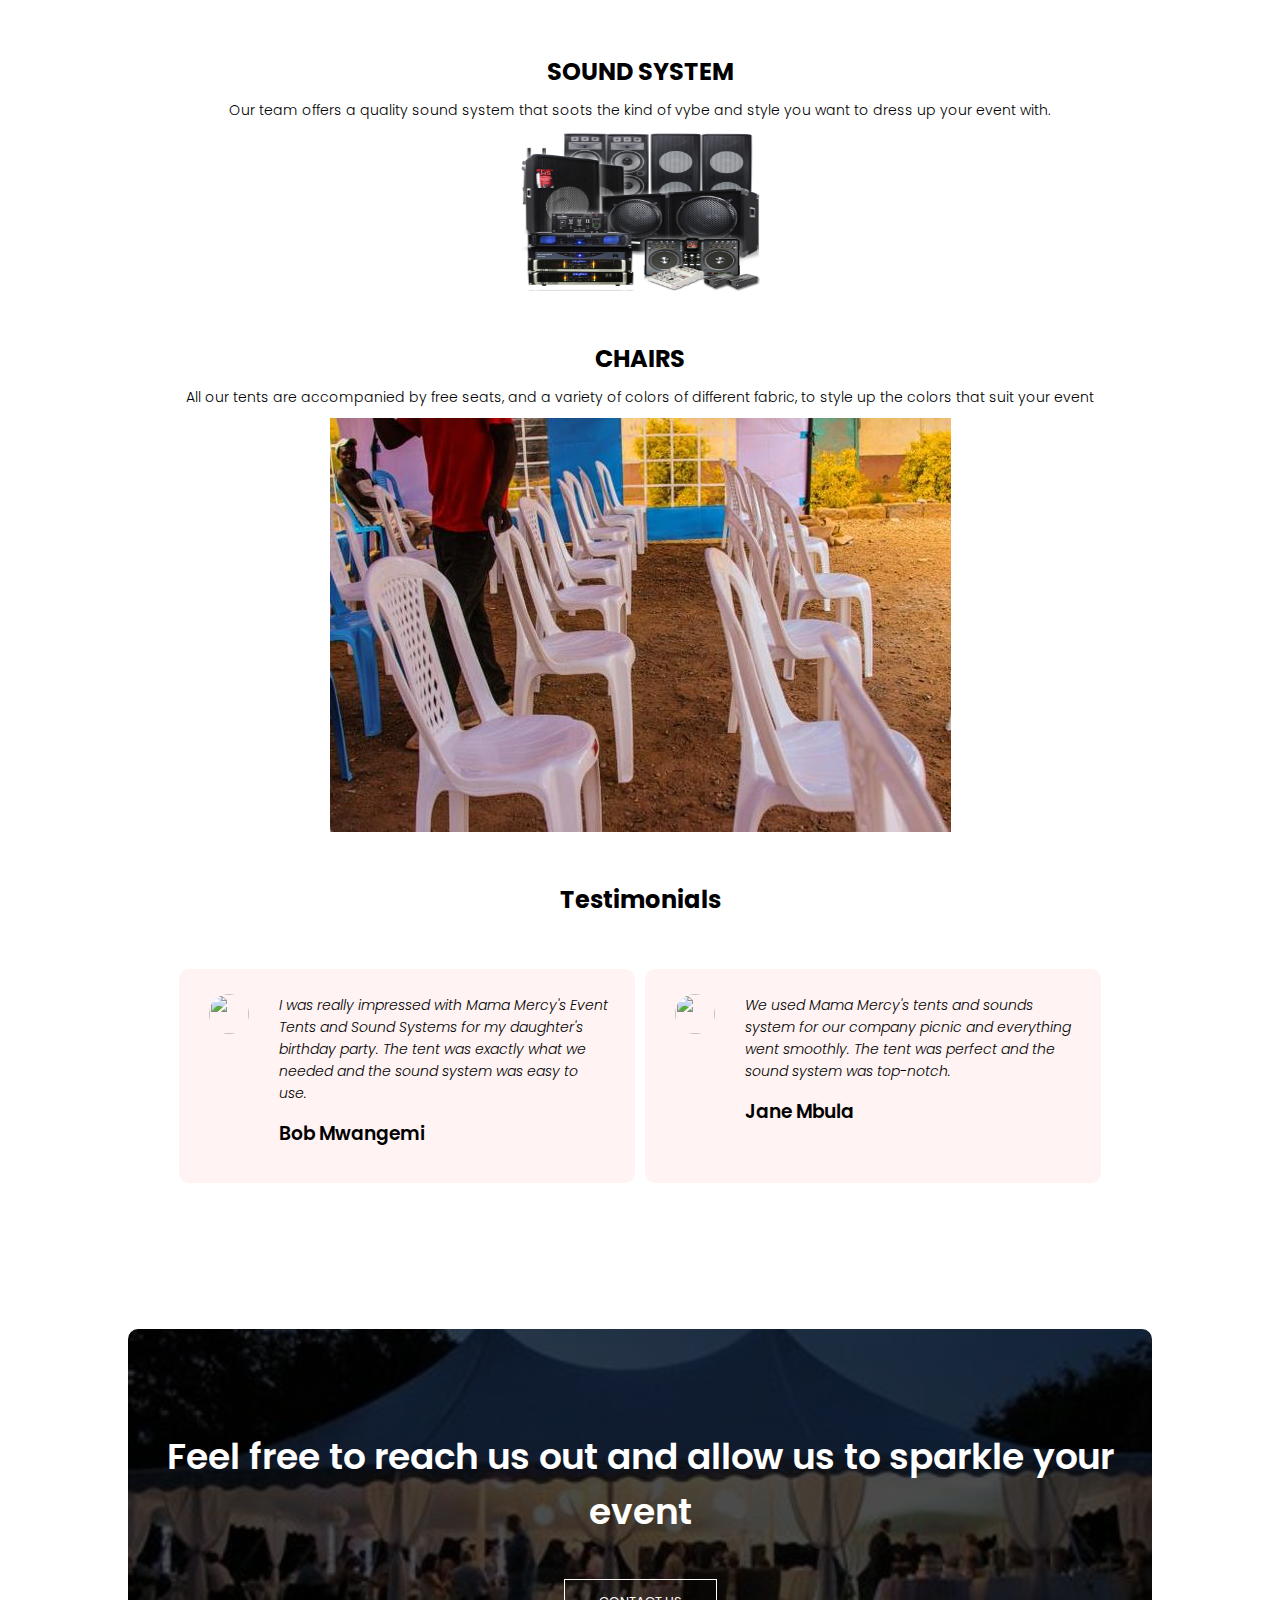
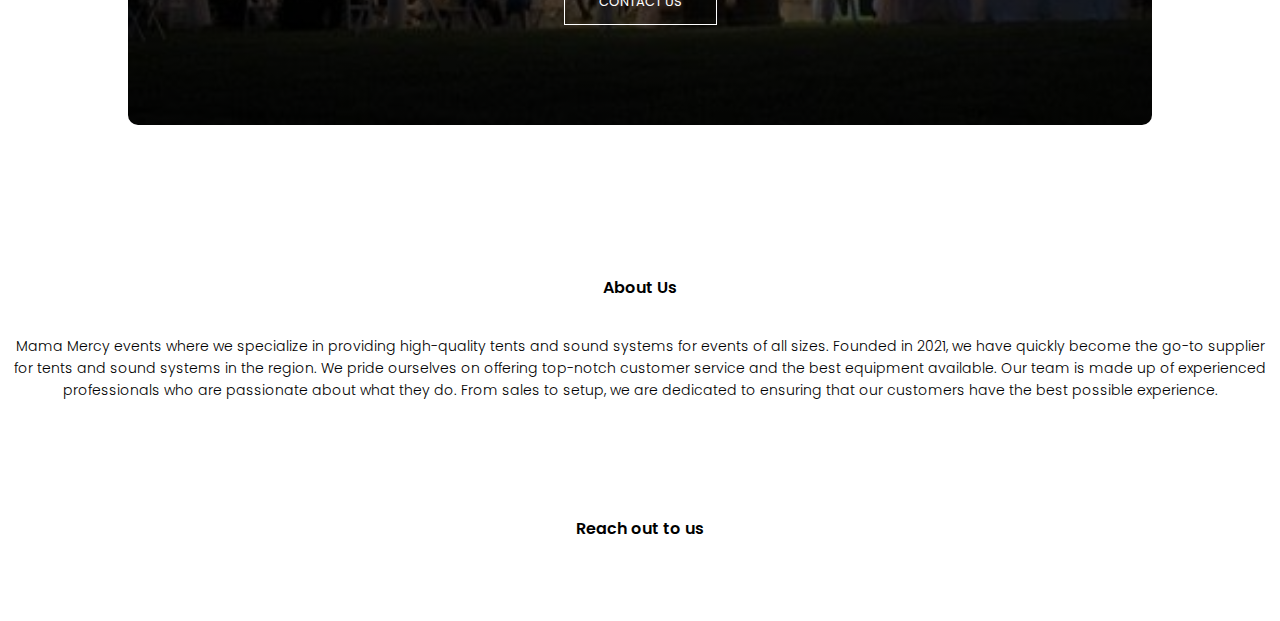
==== commit f1025a1d: "added social media links" ====
--- a/index.html
+++ b/index.html
@@ -103,12 +103,21 @@
           <p>Mama Mercy events where we specialize in providing high-quality tents and sound systems for events of all sizes.
              Founded in 2021, we have quickly become the go-to supplier for tents and sound systems in the region. We pride ourselves on offering top-notch customer service and the best equipment available.
               Our team is made up of experienced professionals who are passionate about what they do. From sales to setup, we are dedicated to ensuring that our customers have the best possible experience.</p> <br>
-        <div class = "icons">
-            <i class="fa-brands fa-facebook"></i>
-            <i class="fa-brands fa-twitter"></i>
-            <i class="fa-brands fa-instagram"></i>
+      </section>
 
-        </div>
+      <section class = "footer">
+                <h4>Reach out to us</h4><br>
+                <div class="icons">
+                    <a href="https://www.facebook.com/MamaMercyevents/">
+                      <i class="fab fa-facebook"></i>
+                    </a>
+                    <a href="https://www.twitter.com/MamaMercyevents/">
+                      <i class="fab fa-twitter"></i>
+                    </a>
+                    <a href="https://www.instagram.com/mamamercyevents/">
+                      <i class="fab fa-instagram"></i>
+                    </a>
+                  </div>
       </section>
 
 
